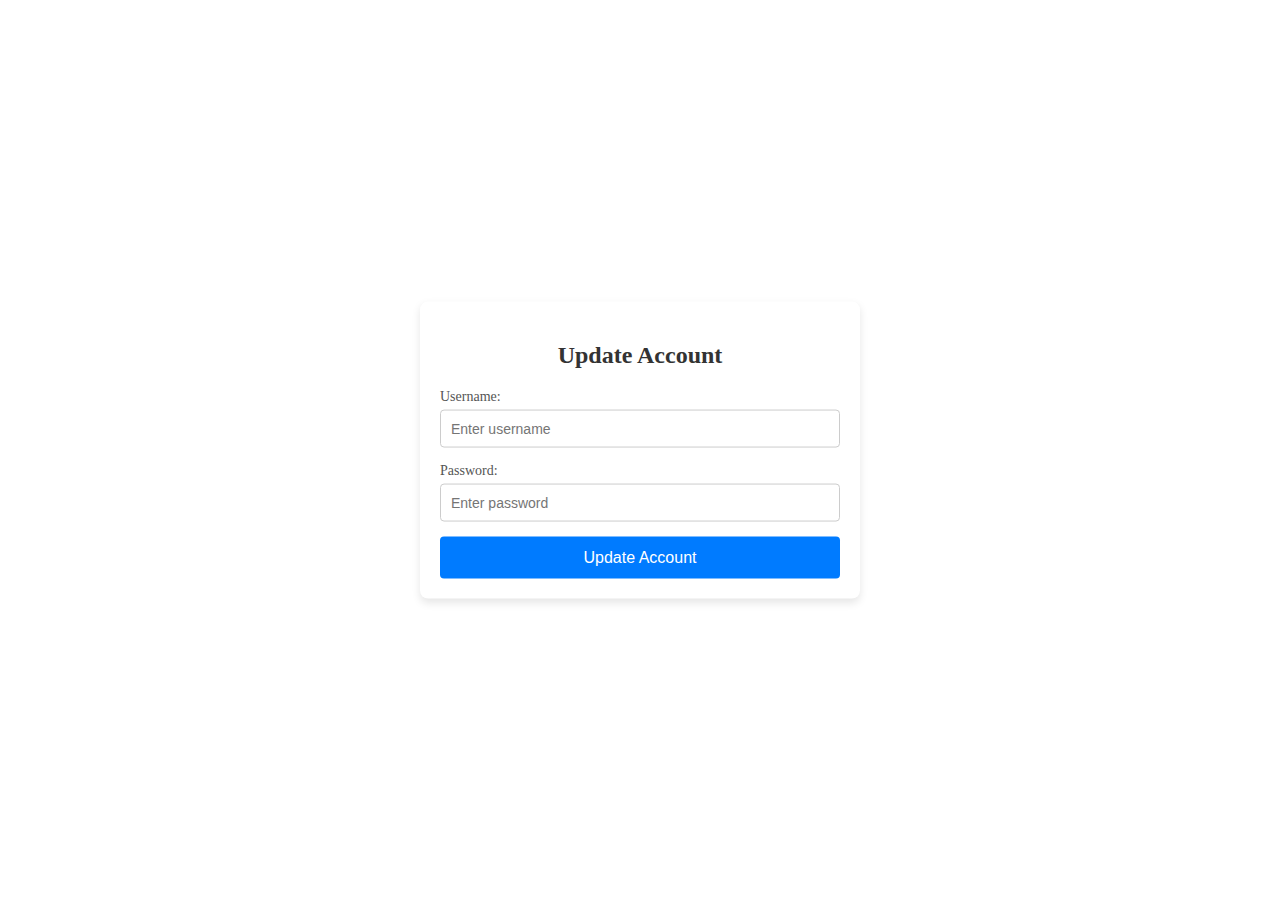
==== src/main/resources/templates/delete.html @ b07c15f4 "updated few files" ====
<!DOCTYPE html>
<html lang="en" xmlns:th="http://www.thymeleaf.org">
<head>
  <meta charset="UTF-8">
  <meta name="viewport" content="width=device-width, initial-scale=1.0">
  <title>Delete Account</title>
  <style>
    .form-container {
      background-color: #fff;
      padding: 20px;
      border-radius: 8px;
      box-shadow: 0 4px 8px rgba(0, 0, 0, 0.1);
      width: 100%;
      max-width: 400px;
      position: absolute;
      top: 50%;
      left: 50%;
      transform: translate(-50%, -50%);
    }

    h2 {
      text-align: center;
      color: #333;
      margin-bottom: 20px;
    }

    .form-group {
      margin-bottom: 15px;
    }

    label {
      font-size: 14px;
      color: #555;
      display: block;
      margin-bottom: 5px;
    }

    input[type="text"],
    input[type="password"] {
      width: 100%;
      padding: 10px;
      border: 1px solid #ccc;
      border-radius: 4px;
      box-sizing: border-box;
      font-size: 14px;
    }

    button {
      width: 100%;
      padding: 12px;
      background-color: #007bff;
      color: white;
      border: none;
      border-radius: 4px;
      font-size: 16px;
      cursor: pointer;
      transition: background-color 0.3s ease;
    }

    button:hover {
      background-color: #0056b3;
    }
  </style>
</head>

<body>

<div class="form-container" th:fragment="content">
  <h2>Update Account</h2>

  <form th:action="@{/runshellscript/update}" method="post">
    <div class="form-group">
      <label for="username">Username:</label>
      <input type="text" id="username" name="username" placeholder="Enter username">
    </div>
    <div class="form-group">
      <label for="password">Password:</label>
      <input type="password" id="password" name="password" placeholder="Enter password">
    </div>
    <button type="submit">Update Account</button>
  </form>
</div>

</body>
</html>
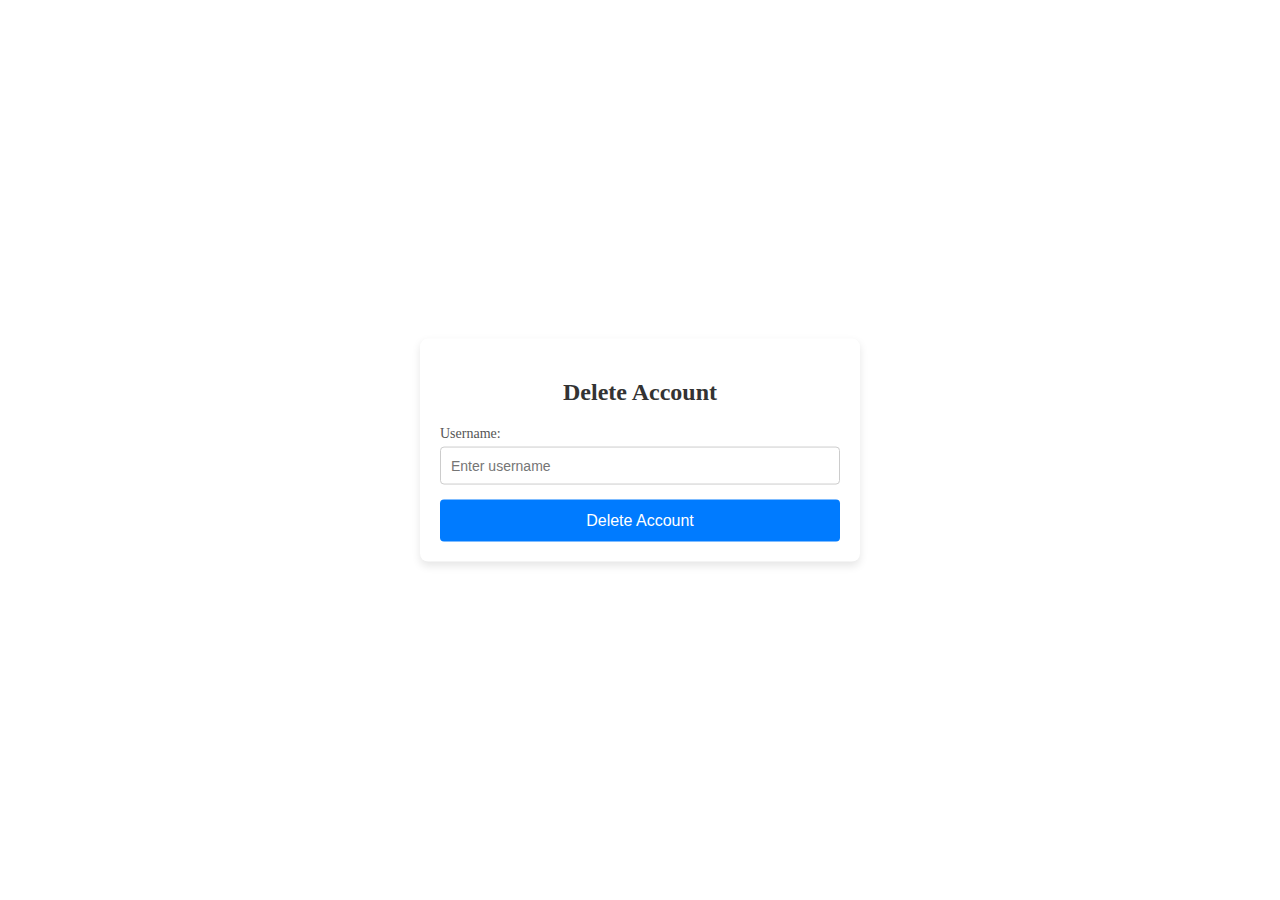
==== commit 30fa2a7d: "modified" ====
--- a/src/main/resources/templates/delete.html
+++ b/src/main/resources/templates/delete.html
@@ -66,18 +66,14 @@
 <body>
 
 <div class="form-container" th:fragment="content">
-  <h2>Update Account</h2>
+  <h2>Delete Account</h2>
 
-  <form th:action="@{/runshellscript/update}" method="post">
+  <form th:action="@{/runshellscript/delete}" method="post">
     <div class="form-group">
       <label for="username">Username:</label>
       <input type="text" id="username" name="username" placeholder="Enter username">
     </div>
-    <div class="form-group">
-      <label for="password">Password:</label>
-      <input type="password" id="password" name="password" placeholder="Enter password">
-    </div>
-    <button type="submit">Update Account</button>
+    <button type="submit">Delete Account</button>
   </form>
 </div>
 
